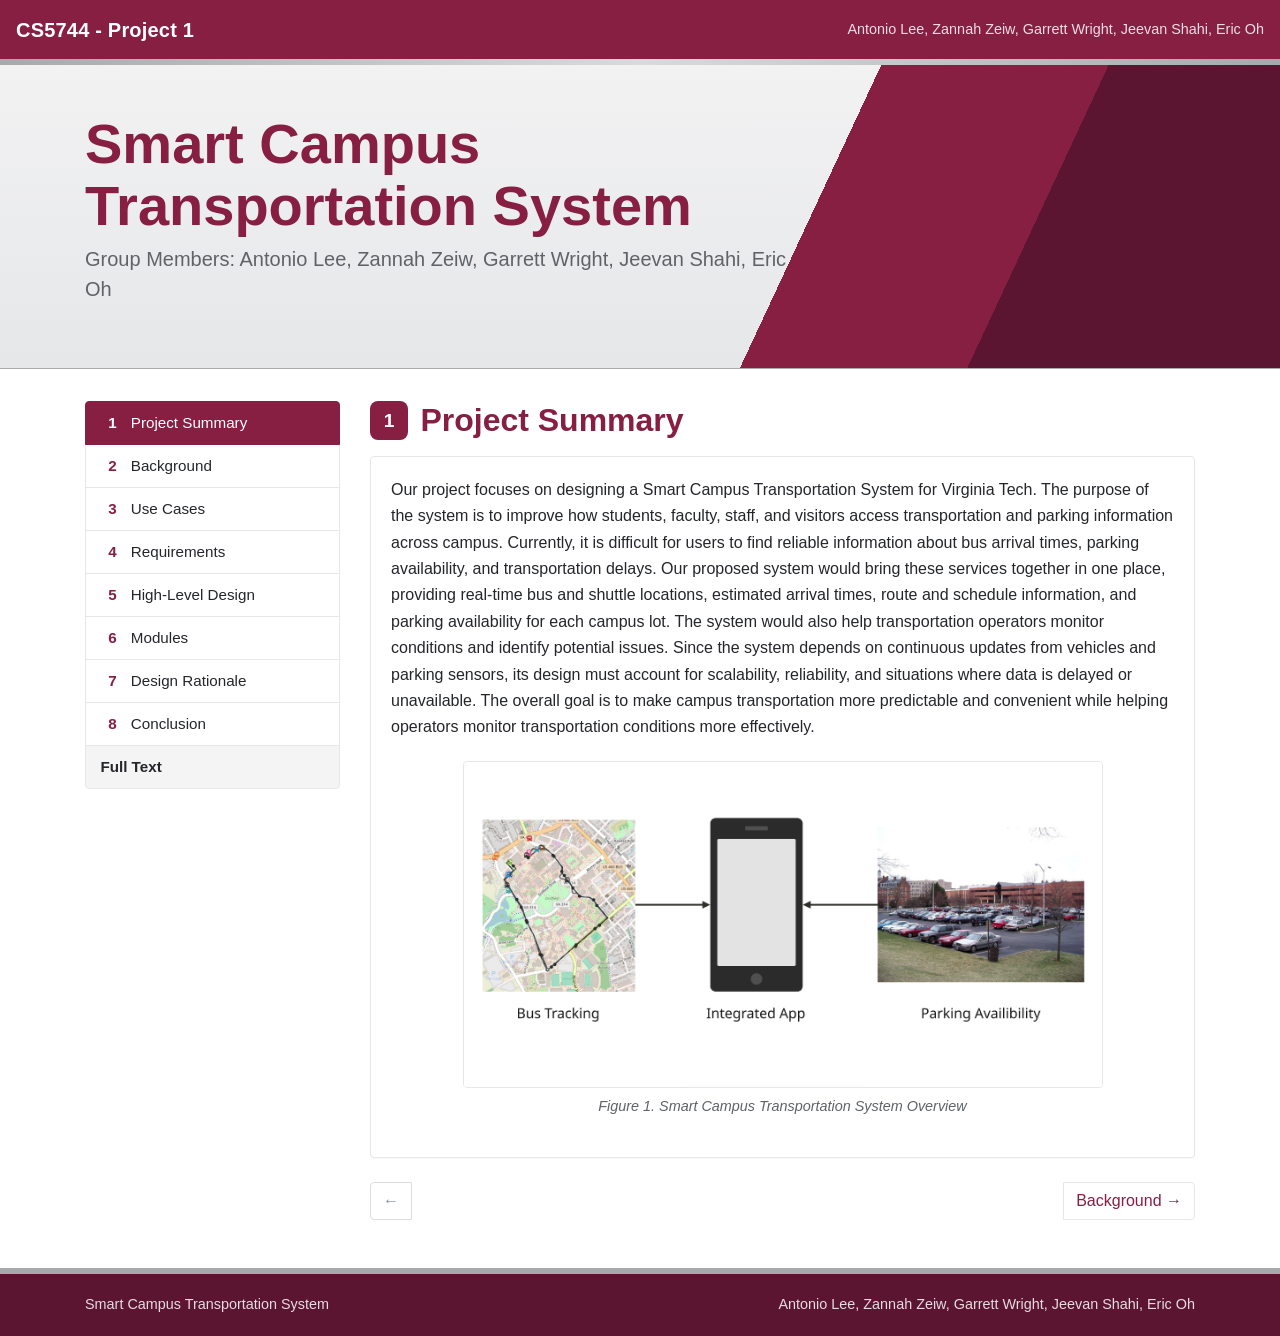
==== index.html @ c8746f34 "Project 1 site" ====
<!DOCTYPE html>
<html lang="en">
<head>
<meta charset="utf-8">
<meta name="viewport" content="width=device-width, initial-scale=1">
<title>CS5744 - Project 1</title>
<link rel="stylesheet" href="css/normalize.css">
<link rel="stylesheet" href="css/bootstrap.min.css">
<link rel="stylesheet" href="css/bt.css">
</head>
<body>
<nav class="navbar navbar-expand-lg navbar-dark bt-navbar sticky-top">
  <a class="navbar-brand" href="index.html">CS5744 - Project 1</a>
  <button class="navbar-toggler" type="button" data-toggle="collapse" data-target="#btNav" aria-controls="btNav" aria-expanded="false" aria-label="Toggle navigation">
    <span class="navbar-toggler-icon"></span>
  </button>
  <div class="collapse navbar-collapse" id="btNav">
    <ul class="navbar-nav ml-auto d-lg-none"><li class="nav-item active"><a class="nav-link" href="index.html">Project Summary</a></li><li class="nav-item"><a class="nav-link" href="background.html">Background</a></li><li class="nav-item"><a class="nav-link" href="useCases.html">Use Cases</a></li><li class="nav-item"><a class="nav-link" href="requirements.html">Requirements</a></li><li class="nav-item"><a class="nav-link" href="highLevelDesign.html">High-Level Design</a></li><li class="nav-item"><a class="nav-link" href="modules.html">Modules</a></li><li class="nav-item"><a class="nav-link" href="designRationale.html">Design Rationale</a></li><li class="nav-item"><a class="nav-link" href="conclusion.html">Conclusion</a></li><li class="nav-item"><a class="nav-link" href="complete.html">Full Text</a></li></ul>
    <span class="navbar-text ml-auto d-none d-lg-inline">Antonio Lee, Zannah Zeiw, Garrett Wright, Jeevan Shahi, Eric Oh</span>
  </div>
</nav>
<div class="bt-stripe"></div><div class="jumbotron jumbotron-fluid bt-hero"><div class="container"><h1 class="display-4">Smart Campus Transportation System</h1><p class="lead">Group Members: Antonio Lee, Zannah Zeiw, Garrett Wright, Jeevan Shahi, Eric Oh</p></div></div><div class="container bt-main"><div class="row"><aside class="col-lg-3 d-none d-lg-block"><div class="bt-side-wrap"><div class="list-group bt-side"><a href="index.html" class="list-group-item list-group-item-action active"><span class="bt-num">1</span>Project Summary</a><a href="background.html" class="list-group-item list-group-item-action"><span class="bt-num">2</span>Background</a><a href="useCases.html" class="list-group-item list-group-item-action"><span class="bt-num">3</span>Use Cases</a><a href="requirements.html" class="list-group-item list-group-item-action"><span class="bt-num">4</span>Requirements</a><a href="highLevelDesign.html" class="list-group-item list-group-item-action"><span class="bt-num">5</span>High-Level Design</a><a href="modules.html" class="list-group-item list-group-item-action"><span class="bt-num">6</span>Modules</a><a href="designRationale.html" class="list-group-item list-group-item-action"><span class="bt-num">7</span>Design Rationale</a><a href="conclusion.html" class="list-group-item list-group-item-action"><span class="bt-num">8</span>Conclusion</a><a href="complete.html" class="list-group-item list-group-item-action bt-full">Full Text</a></div></div></aside><main class="col-lg-9"><h2 class="bt-fullhead"><span class="bt-secnum">1</span>Project Summary</h2><div class="card bt-card mb-4"><div class="card-body"><p>Our project focuses on designing a Smart Campus Transportation System for Virginia Tech. The purpose of the system is to improve how students, faculty, staff, and visitors access transportation and parking information across campus. Currently, it is difficult for users to find reliable information about bus arrival times, parking availability, and transportation delays. Our proposed system would bring these services together in one place, providing real-time bus and shuttle locations, estimated arrival times, route and schedule information, and parking availability for each campus lot. The system would also help transportation operators monitor conditions and identify potential issues. Since the system depends on continuous updates from vehicles and parking sensors, its design must account for scalability, reliability, and situations where data is delayed or unavailable. The overall goal is to make campus transportation more predictable and convenient while helping operators monitor transportation conditions more effectively.</p><figure class="figure bt-figure"><a href="img/Figure1.png"><img src="img/Figure1.png" class="figure-img img-fluid rounded" alt="Figure 1. Smart Campus Transportation System Overview"></a><figcaption class="figure-caption">Figure 1. Smart Campus Transportation System Overview</figcaption></figure></div></div><nav aria-label="Page navigation"><ul class="pagination justify-content-between bt-pager"><li class="page-item disabled"><span class="page-link">&larr;</span></li><li class="page-item"><a class="page-link" href="background.html">Background &rarr;</a></li></ul></nav></main></div></div><footer class="bt-footer"><div class="container"><div class="row"><div class="col-md-6">Smart Campus Transportation System</div><div class="col-md-6 text-md-right">Antonio Lee, Zannah Zeiw, Garrett Wright, Jeevan Shahi, Eric Oh</div></div></div></footer>
<script src="js/vendor/jquery.slim.min.js"></script>
<script src="js/vendor/popper.min.js"></script>
<script src="js/vendor/bootstrap.min.js"></script>
</body>
</html>
---- css/bt.css ----
/* Blacksburg Transit theme: maroon and silver over white, after the BT bus livery.
   Layout: maroon navbar + silver stripe, silver page header, sticky sidebar, content cards. */
:root {
  --bt-maroon: #861F41;
  --bt-maroon-dark: #5C1530;
  --bt-maroon-soft: #F6E9EE;
  --bt-silver: #A7A9AC;
  --bt-silver-light: #E6E7E9;
  --bt-silver-faint: #F4F4F5;
  --bt-ink: #24262A;
  --bt-muted: #5F6368;
}

html { scroll-padding-top: 80px; }
body { background: #FFFFFF; color: var(--bt-ink); }
a { color: var(--bt-maroon); }
a:hover { color: var(--bt-maroon-dark); }

/* navbar */
.bt-navbar { background: var(--bt-maroon); padding-top: .6rem; padding-bottom: .6rem; }
.bt-navbar .navbar-brand { font-weight: 600; letter-spacing: .01em; display: flex; align-items: center; }
.bt-mark {
  display: inline-flex; align-items: center; justify-content: center;
  width: 2.1rem; height: 2.1rem; margin-right: .6rem; border-radius: 50%;
  background: #FFFFFF; color: var(--bt-maroon); font-weight: 800; font-size: .9rem;
}
.bt-navbar .navbar-text { color: rgba(255, 255, 255, .85); font-size: .9rem; }
.bt-navbar .nav-link { color: rgba(255, 255, 255, .85); }
.bt-navbar .nav-item.active .nav-link { color: #FFFFFF; font-weight: 600; }
.bt-stripe { height: 6px; background: linear-gradient(90deg, var(--bt-silver) 0%, #D9DADC 50%, var(--bt-silver) 100%); }

/* hero (index) */
.bt-hero {
  margin-bottom: 0;
  background:
    linear-gradient(115deg, transparent 0 62%, var(--bt-maroon) 62% 78%, var(--bt-maroon-dark) 78% 100%),
    linear-gradient(180deg, #F2F2F3 0%, var(--bt-silver-light) 100%);
  border-bottom: 1px solid var(--bt-silver);
  padding: 3rem 0;
}
.bt-hero h1 { color: var(--bt-maroon); font-weight: 700; max-width: 14em; }
.bt-hero .lead { color: var(--bt-muted); max-width: 36em; }
@media (max-width: 767px) {
  .bt-hero { background: linear-gradient(180deg, #F2F2F3 0%, var(--bt-silver-light) 100%); padding: 2rem 0; }
  .bt-hero h1 { font-size: 2.2rem; }
}

/* page header */
.bt-pagehead {
  background: linear-gradient(180deg, #F2F2F3 0%, var(--bt-silver-light) 100%);
  border-bottom: 1px solid var(--bt-silver);
  padding: 1.25rem 0 1.5rem;
}
.bt-pagehead h1 { color: var(--bt-maroon); font-weight: 700; font-size: 2rem; margin: 0; display: flex; align-items: center; }
.bt-crumb { background: transparent; padding: 0; margin-bottom: .5rem; font-size: .875rem; }
.bt-crumb .breadcrumb-item.active { color: var(--bt-muted); }
.bt-secnum {
  display: inline-flex; align-items: center; justify-content: center; flex: none;
  width: 2.4rem; height: 2.4rem; margin-right: .75rem; border-radius: .5rem;
  background: var(--bt-maroon); color: #FFFFFF; font-size: 1.2rem; font-weight: 700;
}

/* layout */
.bt-main { padding-top: 2rem; padding-bottom: 2rem; }
.bt-side-wrap { position: sticky; top: 90px; }
.bt-side .list-group-item { border-color: var(--bt-silver-light); color: var(--bt-ink); padding: .6rem .9rem; font-size: .95rem; }
.bt-side .list-group-item:hover { background: var(--bt-silver-faint); }
.bt-side .list-group-item.active { background: var(--bt-maroon); border-color: var(--bt-maroon); color: #FFFFFF; }
.bt-num {
  display: inline-block; width: 1.5rem; margin-right: .4rem; text-align: center;
  font-weight: 700; color: var(--bt-maroon);
}
.bt-side .list-group-item.active .bt-num { color: #FFFFFF; }
.bt-full { font-weight: 600; background: var(--bt-silver-faint); }

/* cards */
.bt-card { border-color: var(--bt-silver-light); box-shadow: 0 1px 2px rgba(0, 0, 0, .04); }
.bt-card .card-header {
  background: linear-gradient(180deg, #F7F7F8 0%, var(--bt-silver-light) 100%);
  border-bottom: 2px solid var(--bt-maroon);
}
.bt-card .card-header h5 { color: var(--bt-maroon); font-weight: 700; font-size: 1.1rem; }
.bt-card .card-body > p:last-child, .bt-card .card-body > ul:last-child { margin-bottom: 0; }
.bt-card p { line-height: 1.65; }
.bt-group {
  color: var(--bt-maroon-dark); font-weight: 700; font-size: 1.3rem;
  margin: 2rem 0 1rem; padding-bottom: .4rem; border-bottom: 2px solid var(--bt-silver);
}
.bt-group:first-child { margin-top: 0; }
.bt-label { color: var(--bt-maroon); font-weight: 700; text-transform: uppercase; font-size: .8rem; letter-spacing: .06em; margin-top: .5rem; }
.bt-meta { margin-bottom: .75rem; }
.bt-meta .badge { margin-right: .35rem; }
.bt-list li { margin-bottom: .35rem; }
.bt-fullhead { color: var(--bt-maroon); font-weight: 700; display: flex; align-items: center; margin: 2.5rem 0 1rem; }
.bt-fullhead:first-child { margin-top: 0; }

/* badges */
.badge-bt { background: var(--bt-maroon); color: #FFFFFF; }
.badge-silver { background: var(--bt-silver-light); color: var(--bt-ink); }

/* tables */
.bt-table { margin-bottom: 0; font-size: .92rem; }
.bt-table thead th { background: var(--bt-maroon); color: #FFFFFF; border-color: var(--bt-maroon); white-space: nowrap; }
.bt-table.table-striped tbody tr:nth-of-type(odd) { background: var(--bt-silver-faint); }
.bt-table.table-hover tbody tr:hover { background: var(--bt-maroon-soft); }
.bt-matrix th, .bt-matrix td { text-align: center; }
.bt-matrix th:first-child, .bt-matrix td:first-child { text-align: left; }
.bt-x { color: var(--bt-maroon); font-weight: 700; }
.bt-total td { font-weight: 700; border-top: 2px solid var(--bt-maroon); }
.bt-tcap { font-weight: 700; color: var(--bt-maroon-dark); margin-top: .5rem; }

/* figures */
.bt-figure { display: block; margin: 1.25rem auto; max-width: 640px; text-align: center; }
.bt-figure-wide { max-width: 100%; }
.bt-figure img { border: 1px solid var(--bt-silver-light); }
.bt-figure .figure-caption { color: var(--bt-muted); font-style: italic; }

/* pager & footer */
.bt-pager { margin-top: 1rem; }
.bt-pager .page-link { color: var(--bt-maroon); border-color: var(--bt-silver-light); }
.bt-pager .page-link:hover { background: var(--bt-maroon-soft); color: var(--bt-maroon-dark); }
.bt-footer { background: var(--bt-maroon-dark); color: rgba(255, 255, 255, .85); padding: 1.25rem 0; font-size: .9rem; border-top: 6px solid var(--bt-silver); }
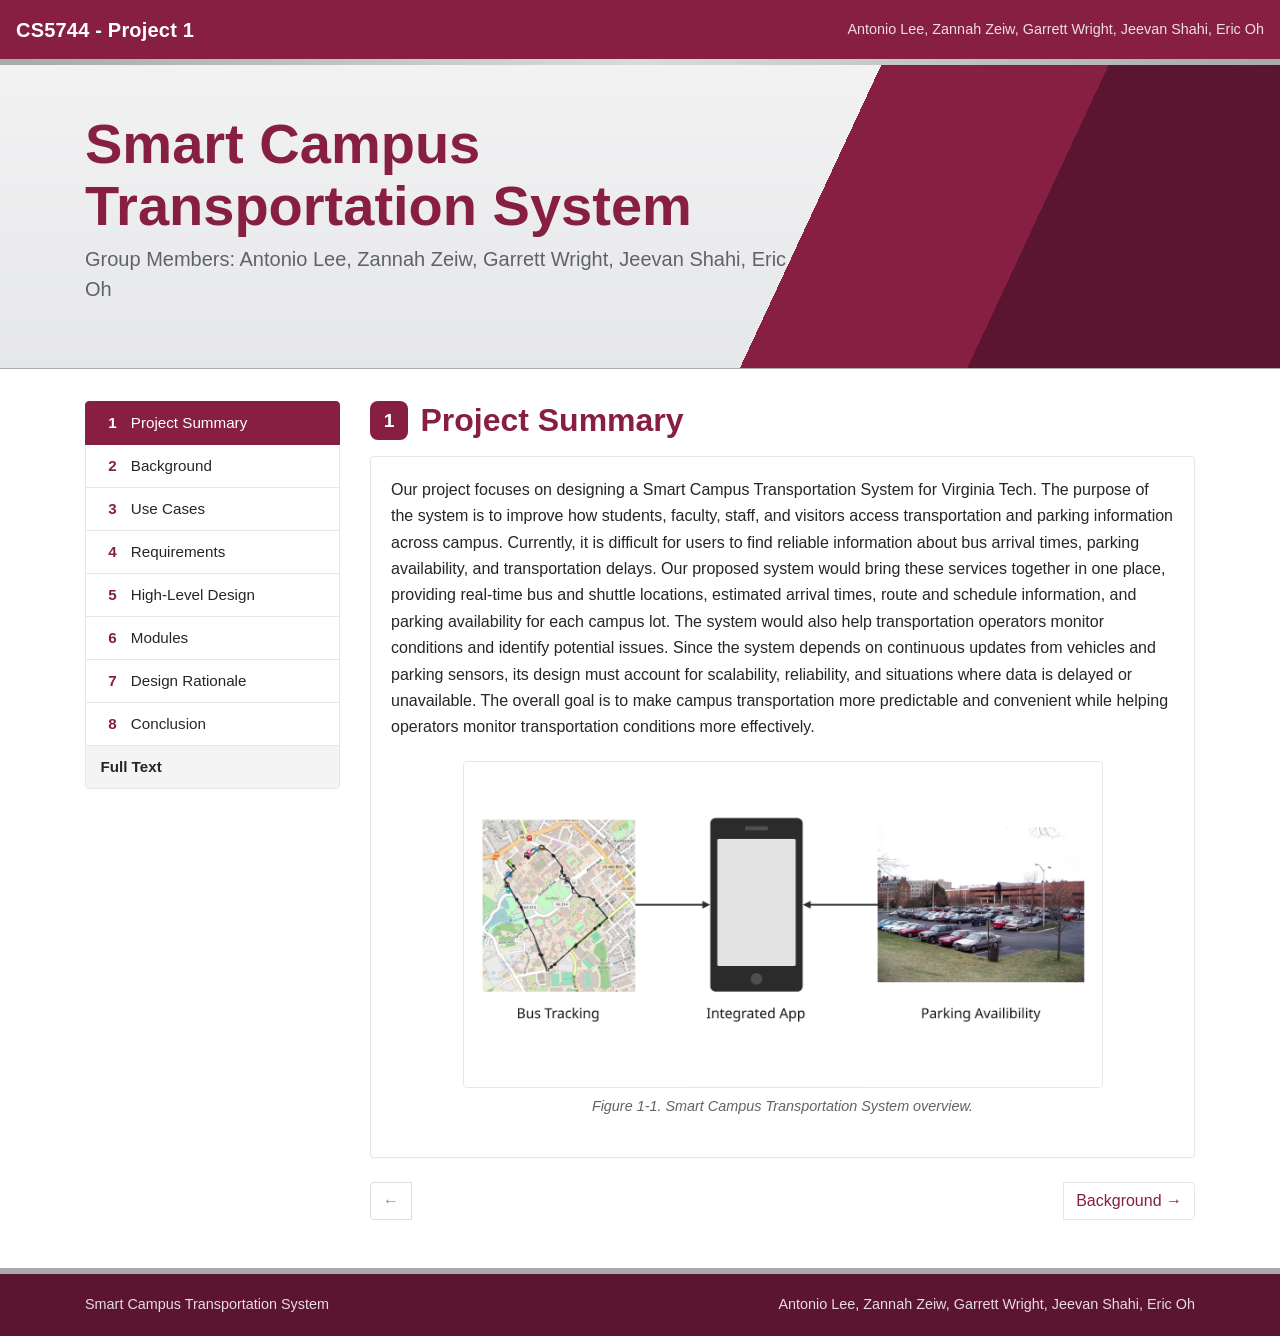
==== commit d64f4642: "last changes" ====
--- a/index.html
+++ b/index.html
@@ -19,7 +19,7 @@
     <span class="navbar-text ml-auto d-none d-lg-inline">Antonio Lee, Zannah Zeiw, Garrett Wright, Jeevan Shahi, Eric Oh</span>
   </div>
 </nav>
-<div class="bt-stripe"></div><div class="jumbotron jumbotron-fluid bt-hero"><div class="container"><h1 class="display-4">Smart Campus Transportation System</h1><p class="lead">Group Members: Antonio Lee, Zannah Zeiw, Garrett Wright, Jeevan Shahi, Eric Oh</p></div></div><div class="container bt-main"><div class="row"><aside class="col-lg-3 d-none d-lg-block"><div class="bt-side-wrap"><div class="list-group bt-side"><a href="index.html" class="list-group-item list-group-item-action active"><span class="bt-num">1</span>Project Summary</a><a href="background.html" class="list-group-item list-group-item-action"><span class="bt-num">2</span>Background</a><a href="useCases.html" class="list-group-item list-group-item-action"><span class="bt-num">3</span>Use Cases</a><a href="requirements.html" class="list-group-item list-group-item-action"><span class="bt-num">4</span>Requirements</a><a href="highLevelDesign.html" class="list-group-item list-group-item-action"><span class="bt-num">5</span>High-Level Design</a><a href="modules.html" class="list-group-item list-group-item-action"><span class="bt-num">6</span>Modules</a><a href="designRationale.html" class="list-group-item list-group-item-action"><span class="bt-num">7</span>Design Rationale</a><a href="conclusion.html" class="list-group-item list-group-item-action"><span class="bt-num">8</span>Conclusion</a><a href="complete.html" class="list-group-item list-group-item-action bt-full">Full Text</a></div></div></aside><main class="col-lg-9"><h2 class="bt-fullhead"><span class="bt-secnum">1</span>Project Summary</h2><div class="card bt-card mb-4"><div class="card-body"><p>Our project focuses on designing a Smart Campus Transportation System for Virginia Tech. The purpose of the system is to improve how students, faculty, staff, and visitors access transportation and parking information across campus. Currently, it is difficult for users to find reliable information about bus arrival times, parking availability, and transportation delays. Our proposed system would bring these services together in one place, providing real-time bus and shuttle locations, estimated arrival times, route and schedule information, and parking availability for each campus lot. The system would also help transportation operators monitor conditions and identify potential issues. Since the system depends on continuous updates from vehicles and parking sensors, its design must account for scalability, reliability, and situations where data is delayed or unavailable. The overall goal is to make campus transportation more predictable and convenient while helping operators monitor transportation conditions more effectively.</p><figure class="figure bt-figure"><a href="img/Figure1.png"><img src="img/Figure1.png" class="figure-img img-fluid rounded" alt="Figure 1. Smart Campus Transportation System Overview"></a><figcaption class="figure-caption">Figure 1. Smart Campus Transportation System Overview</figcaption></figure></div></div><nav aria-label="Page navigation"><ul class="pagination justify-content-between bt-pager"><li class="page-item disabled"><span class="page-link">&larr;</span></li><li class="page-item"><a class="page-link" href="background.html">Background &rarr;</a></li></ul></nav></main></div></div><footer class="bt-footer"><div class="container"><div class="row"><div class="col-md-6">Smart Campus Transportation System</div><div class="col-md-6 text-md-right">Antonio Lee, Zannah Zeiw, Garrett Wright, Jeevan Shahi, Eric Oh</div></div></div></footer>
+<div class="bt-stripe"></div><div class="jumbotron jumbotron-fluid bt-hero"><div class="container"><h1 class="display-4">Smart Campus Transportation System</h1><p class="lead">Group Members: Antonio Lee, Zannah Zeiw, Garrett Wright, Jeevan Shahi, Eric Oh</p></div></div><div class="container bt-main"><div class="row"><aside class="col-lg-3 d-none d-lg-block"><div class="bt-side-wrap"><div class="list-group bt-side"><a href="index.html" class="list-group-item list-group-item-action active"><span class="bt-num">1</span>Project Summary</a><a href="background.html" class="list-group-item list-group-item-action"><span class="bt-num">2</span>Background</a><a href="useCases.html" class="list-group-item list-group-item-action"><span class="bt-num">3</span>Use Cases</a><a href="requirements.html" class="list-group-item list-group-item-action"><span class="bt-num">4</span>Requirements</a><a href="highLevelDesign.html" class="list-group-item list-group-item-action"><span class="bt-num">5</span>High-Level Design</a><a href="modules.html" class="list-group-item list-group-item-action"><span class="bt-num">6</span>Modules</a><a href="designRationale.html" class="list-group-item list-group-item-action"><span class="bt-num">7</span>Design Rationale</a><a href="conclusion.html" class="list-group-item list-group-item-action"><span class="bt-num">8</span>Conclusion</a><a href="complete.html" class="list-group-item list-group-item-action bt-full">Full Text</a></div></div></aside><main class="col-lg-9"><h2 class="bt-fullhead"><span class="bt-secnum">1</span>Project Summary</h2><div class="card bt-card mb-4"><div class="card-body"><p>Our project focuses on designing a Smart Campus Transportation System for Virginia Tech. The purpose of the system is to improve how students, faculty, staff, and visitors access transportation and parking information across campus. Currently, it is difficult for users to find reliable information about bus arrival times, parking availability, and transportation delays. Our proposed system would bring these services together in one place, providing real-time bus and shuttle locations, estimated arrival times, route and schedule information, and parking availability for each campus lot. The system would also help transportation operators monitor conditions and identify potential issues. Since the system depends on continuous updates from vehicles and parking sensors, its design must account for scalability, reliability, and situations where data is delayed or unavailable. The overall goal is to make campus transportation more predictable and convenient while helping operators monitor transportation conditions more effectively.</p><figure class="figure bt-figure"><a href="img/Figure1.png"><img src="img/Figure1.png" class="figure-img img-fluid rounded" alt="Figure 1-1. Smart Campus Transportation System overview."></a><figcaption class="figure-caption">Figure 1-1. Smart Campus Transportation System overview.</figcaption></figure></div></div><nav aria-label="Page navigation"><ul class="pagination justify-content-between bt-pager"><li class="page-item disabled"><span class="page-link">&larr;</span></li><li class="page-item"><a class="page-link" href="background.html">Background &rarr;</a></li></ul></nav></main></div></div><footer class="bt-footer"><div class="container"><div class="row"><div class="col-md-6">Smart Campus Transportation System</div><div class="col-md-6 text-md-right">Antonio Lee, Zannah Zeiw, Garrett Wright, Jeevan Shahi, Eric Oh</div></div></div></footer>
 <script src="js/vendor/jquery.slim.min.js"></script>
 <script src="js/vendor/popper.min.js"></script>
 <script src="js/vendor/bootstrap.min.js"></script>
